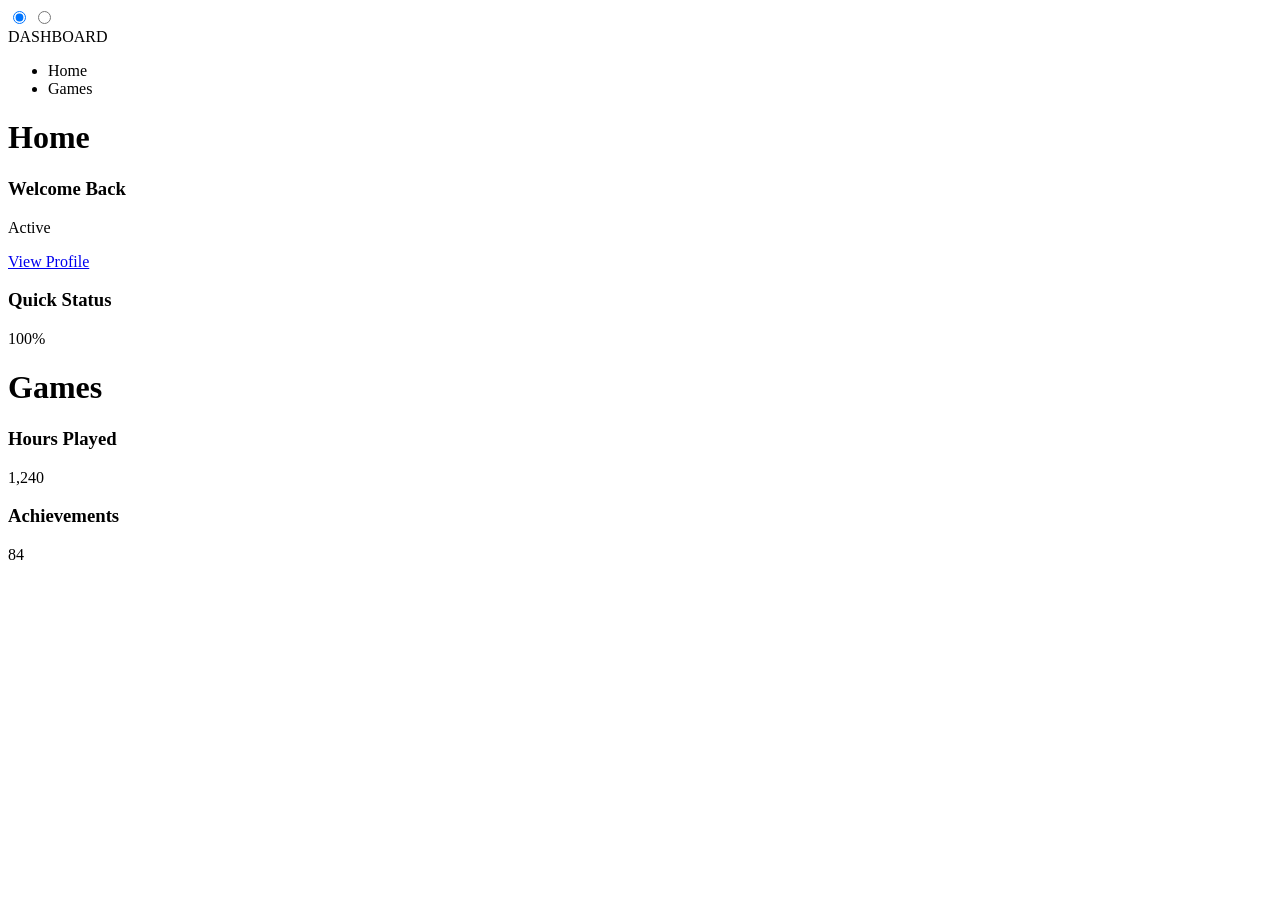
==== games/index.html @ 24671132 "Rename Index.html to index.html" ====
<!DOCTYPE html>
<html lang="en">
<head>
    <meta charset="UTF-8">
    <meta name="viewport" content="width=device-width, initial-scale=1.0">
    <title>Matte Red Dashboard</title>
    <link rel="stylesheet" href="style.css">
</head>
<body>

    <!-- CSS Controllers (Must remain at root level) -->
    <input type="radio" id="tab-home" name="nav" checked>
    <input type="radio" id="tab-games" name="nav">

    <!-- Sidebar Navigation -->
    <aside class="sidebar">
        <div class="logo">DASHBOARD</div>
        <ul class="nav-links">
            <li><label for="tab-home">Home</label></li>
            <li><label for="tab-games">Games</label></li>
        </ul>
    </aside>

    <!-- Main Content Wrapper -->
    <main class="content">

        <!-- TAB 1: HOME -->
        <div class="section" id="section-home">
            <h1>Home</h1>
            <div class="grid">
                <div class="card card-red">
                    <h3>Welcome Back</h3>
                    <p class="big-number">Active</p>
                    <a href="#" class="action-btn" style="background-color: rgba(255,255,255,0.2);">View Profile</a>
                </div>
                <div class="card">
                    <h3>Quick Status</h3>
                    <p class="big-number">100%</p>
                </div>
            </div>
        </div>

        <!-- TAB 2: GAMES -->
        <div class="section" id="section-games">
            <h1>Games</h1>
            <div class="grid">
                <div class="card">
                    <h3>Hours Played</h3>
                    <p class="big-number">1,240</p>
                </div>
                <div class="card">
                    <h3>Achievements</h3>
                    <p class="big-number">84</p>
                </div>
            </div>
        </div>

    </main>

</body>
</html>
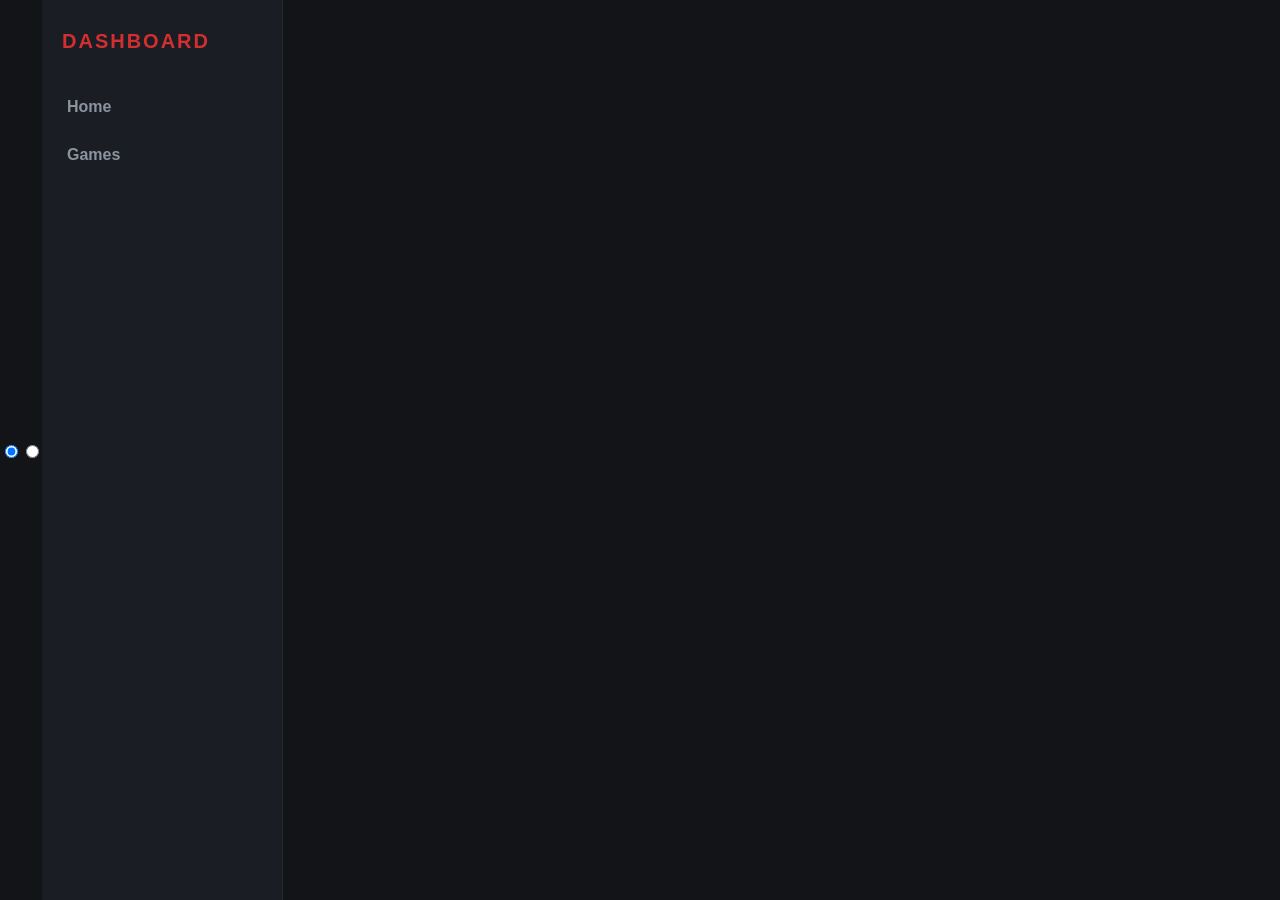
==== commit a8a64c2d: "Add game cards for Raft and Getaway Shootout" ====
--- a/games/index.html
+++ b/games/index.html
@@ -44,14 +44,20 @@
         <div class="section" id="section-games">
             <h1>Games</h1>
             <div class="grid">
-                <div class="card">
-                    <h3>Hours Played</h3>
-                    <p class="big-number">1,240</p>
-                </div>
-                <div class="card">
-                    <h3>Achievements</h3>
-                    <p class="big-number">84</p>
-                </div>
+                <div class="game-grid">
+  <!-- Copy this block for every new game you add -->
+  <a href="games/Raft/index.html" target="_blank" rel="noopener noreferrer" class="game-card">
+    <img src="path-to-raft-thumbnail.jpg" alt="Raft Game">
+    <span>Raft</span>
+  </a>
+
+  <a href="games/Getaway-Shootout/index.html" target="_blank" rel="noopener noreferrer" class="game-card">
+    <img src="path-to-shootout-thumbnail.jpg" alt="Getaway Shootout">
+    <span>Getaway Shootout</span>
+  </a>
+
+            </div>
+                
             </div>
         </div>
 
--- a/games/style.css
+++ b/games/style.css
@@ -0,0 +1,228 @@
+/* Color Palette */
+:root {
+  --bg-main: #121417;       /* Off-black charcoal */
+  --bg-sidebar: #1a1d24;    /* Dark slate gray */
+  --accent-red: #d32f2f;    /* Deep matte red */
+  --hover-red: #b71c1c;     /* Darker red hover */
+  --text-primary: #ffffff;  /* Pure white */
+  --text-muted: #8b949e;    /* Cool gray */
+  --card-bg: rgba(255, 255, 255, 0.03); /* Subtle glass tint */
+}
+
+body {
+  margin: 0;
+  padding: 0;
+  font-family: -apple-system, BlinkMacSystemFont, 'Segoe UI', Roboto, sans-serif;
+  background-color: var(--bg-main);
+  color: var(--text-primary);
+  display: flex;
+  height: 100vh;
+  overflow: hidden;
+}
+
+/* Sidebar Layout */
+.sidebar {
+  width: 240px;
+  background-color: var(--bg-sidebar);
+  display: flex;
+  flex-direction: column;
+  border-right: 1px solid rgba(255, 255, 255, 0.05);
+}
+
+.logo {
+  font-size: 20px;
+  font-weight: 800;
+  letter-spacing: 2px;
+  padding: 30px 20px;
+  color: var(--accent-red);
+}
+
+.nav-links {
+  list-style: none;
+  padding: 0;
+  margin: 0;
+}
+
+.nav-links li {
+  width: 100%;
+}
+
+.nav-links input[type="radio"] {
+  display: none; /* Hide standard buttons */
+}
+
+/* Sidebar Clickable Tabs */
+.nav-links label {
+  display: block;
+  padding: 15px 25px;
+  color: var(--text-muted);
+  cursor: pointer;
+  font-weight: 600;
+  transition: all 0.2s ease;
+}
+
+.nav-links label:hover {
+  background-color: rgba(255, 255, 255, 0.02);
+  color: var(--text-primary);
+}
+
+/* Active tab style */
+.nav-links input[type="radio"]:checked + label {
+  background-color: rgba(211, 47, 47, 0.1);
+  color: var(--accent-red);
+  border-left: 4px solid var(--accent-red);
+  padding-left: 21px; /* Account for the border */
+}
+
+/* Main Content Wrapper */
+.content {
+  flex: 1;
+  padding: 40px;
+  overflow-y: auto;
+}
+
+/* Hide content blocks by default */
+.section {
+  display: none;
+}
+
+h1 {
+  font-size: 28px;
+  margin-bottom: 30px;
+  font-weight: 700;
+}
+
+/* Grid System for Dashboard */
+.grid {
+  display: grid;
+  grid-template-columns: repeat(auto-fill, minmax(280px, 1fr));
+  gap: 20px;
+}
+
+/* Modern Matte Cards */
+.card {
+  background: var(--card-bg);
+  border: 1px solid rgba(255, 255, 255, 0.05);
+  border-radius: 12px;
+  padding: 25px;
+  transition: transform 0.2s, box-shadow 0.2s;
+}
+
+.card:hover {
+  transform: translateY(-3px);
+  box-shadow: 0 10px 20px rgba(0, 0, 0, 0.3);
+}
+
+.card h3 {
+  margin: 0 0 10px 0;
+  font-size: 16px;
+  color: var(--text-muted);
+}
+
+.big-number {
+  font-size: 42px;
+  font-weight: 800;
+  margin: 0;
+  color: var(--text-primary);
+}
+
+/* Red Accent Card */
+.card-red {
+  background: linear-gradient(135deg, var(--accent-red), var(--hover-red));
+  border: none;
+}
+
+.card-red h3, .card-red .big-number {
+  color: #ffffff;
+}
+
+/* Active buttons */
+.action-btn {
+  display: inline-block;
+  margin-top: 15px;
+  padding: 10px 20px;
+  background-color: var(--accent-red);
+  color: #ffffff;
+  text-decoration: none;
+  border-radius: 6px;
+  font-weight: 600;
+  font-size: 14px;
+  transition: background-color 0.2s;
+}
+
+.action-btn:hover {
+  background-color: var(--hover-red);
+}
+
+/* Logic to display sections on click */
+#tab1:checked ~ .content #content1,
+#tab2:checked ~ .content #content2,
+#tab3:checked ~ .content #content3 {
+  display: block;
+}
+.game-grid {
+  display: grid;
+  grid-template-columns: repeat(auto-fill, minmax(150px, 1fr)); /* Small, flexible boxes */
+  gap: 20px;
+  padding: 20px;
+}
+
+.game-card {
+  background: #2a2a2a;
+  border-radius: 10px;
+  overflow: hidden;
+  text-decoration: none;
+  color: white;
+  text-align: center;
+  transition: transform 0.2s;
+  display: flex;
+  flex-direction: column;
+}
+
+.game-card:hover {
+  transform: scale(1.05); /* Slight "pop" when you hover */
+}
+
+.game-card img {
+  width: 100%;
+  height: 120px;
+  object-fit: cover; /* Keeps images from stretching */
+}
+
+.game-card span {
+  padding: 10px;
+  font-weight: bold;
+}
+.game-grid {
+  display: grid;
+  grid-template-columns: repeat(auto-fill, minmax(150px, 1fr)); /* Small, flexible boxes */
+  gap: 20px;
+  padding: 20px;
+}
+
+.game-card {
+  background: #2a2a2a;
+  border-radius: 10px;
+  overflow: hidden;
+  text-decoration: none;
+  color: white;
+  text-align: center;
+  transition: transform 0.2s;
+  display: flex;
+  flex-direction: column;
+}
+
+.game-card:hover {
+  transform: scale(1.05); /* Slight "pop" when you hover */
+}
+
+.game-card img {
+  width: 100%;
+  height: 120px;
+  object-fit: cover; /* Keeps images from stretching */
+}
+
+.game-card span {
+  padding: 10px;
+  font-weight: bold;
+}
